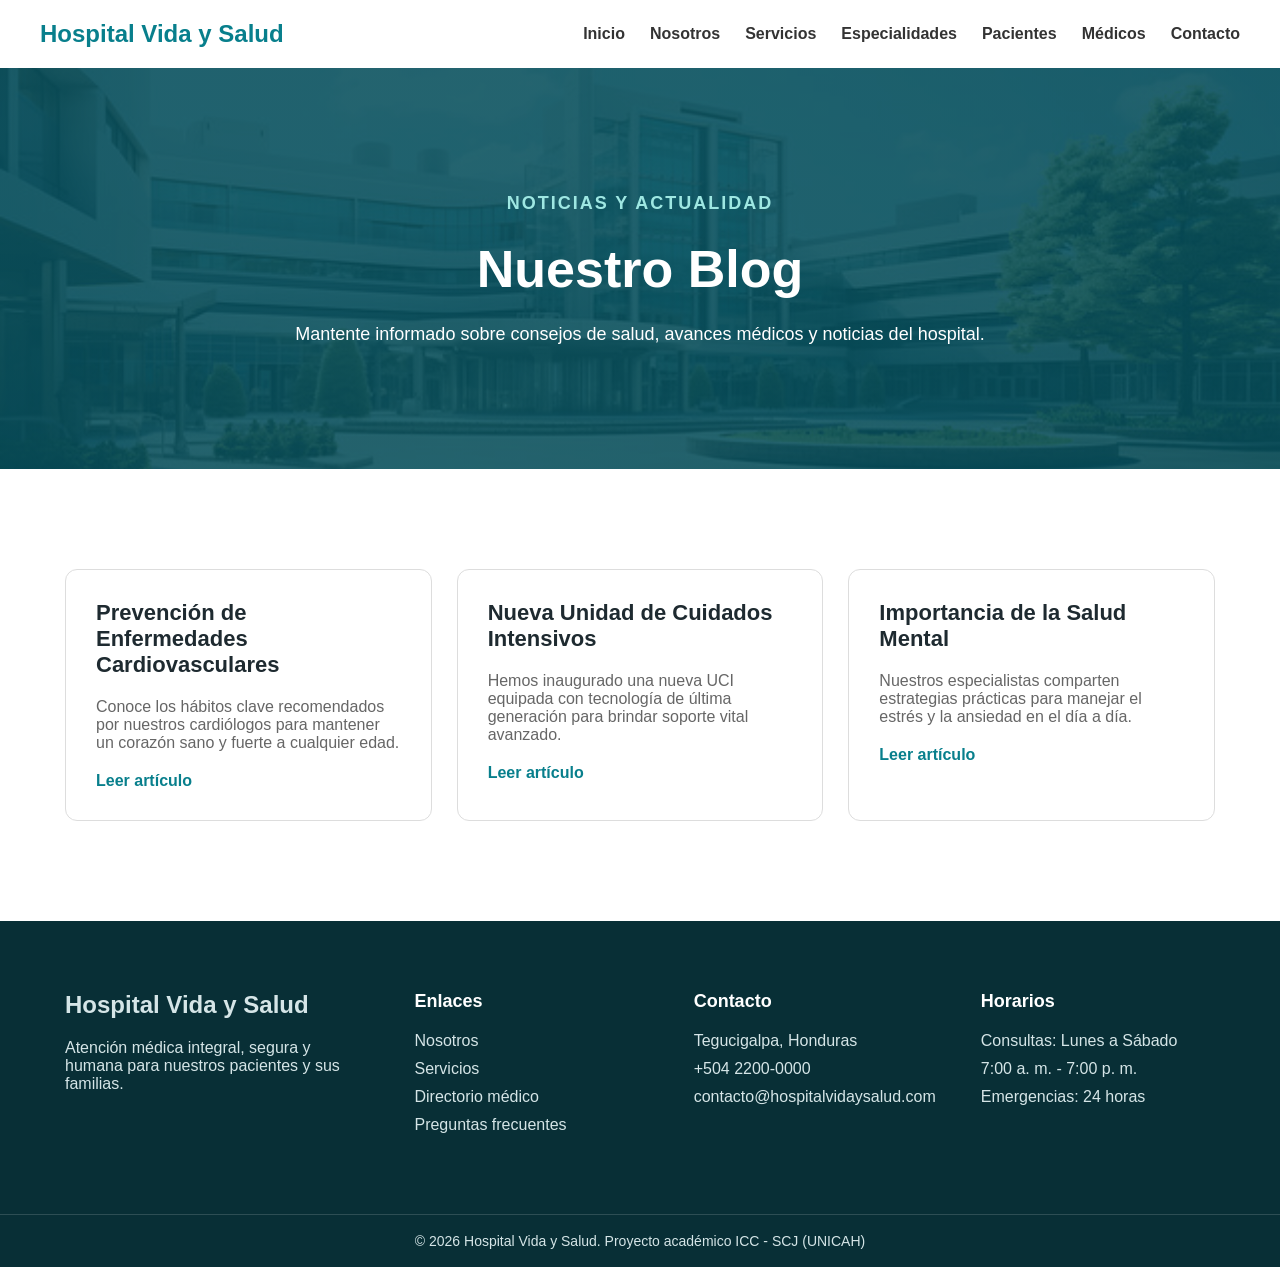
==== blog.html @ 75628f08 "mi parte Junior Carcamo" ====
<!DOCTYPE html>
<html lang="es">
<head>
    <meta charset="UTF-8">
    <meta name="viewport" content="width=device-width, initial-scale=1.0">
    <meta name="description" content="Blog y noticias del Hospital Vida y Salud.">
    <link rel="stylesheet" href="CSS/estilos.css">
    <link rel="stylesheet" href="CSS/estilos-int4.css">
    <title>Blog | Hospital Vida y Salud</title>
</head>
<body>

    <header class="encabezado">
        <div class="navegacion">
            <a href="index.html" class="logo">Hospital Vida y Salud</a>
            <button class="boton-menu" id="botonMenu" type="button" aria-label="Abrir menú" aria-expanded="false">
                <span></span>
                <span></span>
                <span></span>
            </button>
            <nav class="menu-principal" id="menuPrincipal">
                <ul>
                    <li><a href="index.html">Inicio</a></li>
                    <li><a href="nosotros.html">Nosotros</a></li>
                    <li><a href="servicios.html">Servicios</a></li>
                    <li><a href="especialidades.html">Especialidades</a></li>
                    <li><a href="pacientes.html">Pacientes</a></li>
                    <li><a href="medicos.html">Médicos</a></li>
                    <li><a href="contacto.html">Contacto</a></li>
                </ul>
            </nav>
        </div>
    </header>

    <main>
        <section class="banner-pagina">
            <div class="contenedor-general">
                <p class="subtitulo-seccion">Noticias y Actualidad</p>
                <h1>Nuestro Blog</h1>
                <p>Mantente informado sobre consejos de salud, avances médicos y noticias del hospital.</p>
            </div>
        </section>

        <section class="servicios-destacados">
            <div class="contenedor-general contenedor-servicios animar-scroll">
                <article class="tarjeta-servicio">
                    <h3>Prevención de Enfermedades Cardiovasculares</h3>
                    <p>Conoce los hábitos clave recomendados por nuestros cardiólogos para mantener un corazón sano y fuerte a cualquier edad.</p>
                    <a href="#">Leer artículo</a>
                </article>
                <article class="tarjeta-servicio">
                    <h3>Nueva Unidad de Cuidados Intensivos</h3>
                    <p>Hemos inaugurado una nueva UCI equipada con tecnología de última generación para brindar soporte vital avanzado.</p>
                    <a href="#">Leer artículo</a>
                </article>
                <article class="tarjeta-servicio">
                    <h3>Importancia de la Salud Mental</h3>
                    <p>Nuestros especialistas comparten estrategias prácticas para manejar el estrés y la ansiedad en el día a día.</p>
                    <a href="#">Leer artículo</a>
                </article>
            </div>
        </section>
    </main>

    <button id="btn-volver-arriba" aria-label="Volver al inicio">↑</button>

  <footer class="pie-pagina">
        <div class="contenedor-general contenido-pie">
            <div class="columna-pie">
                <a href="index.html" class="logo logo-pie">Hospital Vida y Salud</a>
                <p>Atención médica integral, segura y humana para nuestros pacientes y sus familias.</p>
            </div>
            <div class="columna-pie">
                <h2>Enlaces</h2>
                <ul>
                    <li><a href="nosotros.html">Nosotros</a></li>
                    <li><a href="servicios.html">Servicios</a></li>
                    <li><a href="medicos.html">Directorio médico</a></li>
                    <li><a href="faq.html">Preguntas frecuentes</a></li>
                </ul>
            </div>
            <div class="columna-pie">
                <h2>Contacto</h2>
                <ul>
                    <li>Tegucigalpa, Honduras</li>
                    <li><a href="tel:+50422000000">+504 2200-0000</a></li>
                    <li><a href="mailto:contacto@hospitalvidaysalud.com">contacto@hospitalvidaysalud.com</a></li>
                </ul>
            </div>
            <div class="columna-pie">
                <h2>Horarios</h2>
                <ul>
                    <li>Consultas: Lunes a Sábado</li>
                    <li>7:00 a. m. - 7:00 p. m.</li>
                    <li>Emergencias: 24 horas</li>
                </ul>
            </div>
        </div>
        <div class="pie-inferior">
            <p>&copy;
                <span id="anioActual"></span>
                Hospital Vida y Salud. Proyecto académico ICC - SCJ (UNICAH)</p>
        </div>
    </footer>
    
    

    <script src="JavaScript/script.js"></script>
    <script src="JavaScript/funciones-int4.js"></script>
</body>
</html>
---- CSS/estilos.css ----
* {
    margin: 0;
    padding: 0;
    box-sizing: border-box;
}

body {
    font-family: Arial, Helvetica, sans-serif;
    color: #333333;
    background-color: #ffffff;
}

h1 {
    color: #087f8c;
}

.encabezado {
    background-color: #ffffff;
}

.barra-superior {
    display: flex;
    justify-content: space-between;
    padding: 8px 40px;
    background-color: #064f5c;
    color: #ffffff;
}

.navegacion {
    position: relative;
    display: flex;
    justify-content: space-between;
    align-items: center;
    padding: 20px 40px;
}

.logo {
    color: #087f8c;
    font-size: 24px;
    font-weight: bold;
    text-decoration: none;
}

.menu-principal ul {
    display: flex;
    gap: 25px;
    list-style: none;
}

.menu-principal a {
    color: #333333;
    font-weight: bold;
    text-decoration: none;
}

.menu-principal a:hover {
    color: #087f8c;
}

.portada {
    position: relative;
    min-height: 600px;
    overflow: hidden;
    background-color: #064f5c;
}

.contenido-portada {
    width: 100%;
    max-width: 1150px;
    margin: 0 auto;
    position: relative;
    z-index: 2;
}

.subtitulo-portada {
    margin-bottom: 15px;
    color: #9ee7e2;
    font-size: 15px;
    font-weight: bold;
    letter-spacing: 2px;
    text-transform: uppercase;
}

.contenido-portada h1, .contenido-portada h2 {
    max-width: 750px;
    margin-bottom: 20px;
    color: #ffffff;
    font-size: 56px;
    line-height: 1.1;
}

.descripcion-portada {
    max-width: 600px;
    margin-bottom: 30px;
    color: #ffffff;
    font-size: 19px;
}

.botones-portada {
    display: flex;
    gap: 15px;
}

.boton {
    display: inline-block;
    padding: 14px 25px;
    border: 2px solid #087f8c;
    border-radius: 6px;
    background-color: #087f8c;
    color: #ffffff;
    font-weight: bold;
    text-decoration: none;
    transition: background-color 0.3s, transform 0.3s;
}

.boton:hover {
    background-color: #064f5c;
    border-color: #064f5c;
    transform: translateY(-3px);
}

.boton-secundario {
    border-color: #ffffff;
    background-color: transparent;
}

.boton-secundario:hover {
    background-color: #ffffff;
    border-color: #ffffff;
    color: #064f5c;
}

.accesos-rapidos {
    position: relative;
    margin-top: -45px;
    padding: 0 40px;
}

.contenedor-accesos {
    max-width: 1150px;
    margin: 0 auto;
    display: grid;
    grid-template-columns: repeat(5, 1fr);
    background-color: #ffffff;
    border-radius: 12px;
    box-shadow: 0 10px 30px rgba(0, 0, 0, 0.15);
    overflow: hidden;
}

.tarjeta-acceso {
    min-height: 135px;
    display: flex;
    align-items: center;
    gap: 20px;
    padding: 25px;
    border-right: 1px solid #dddddd;
    color: #333333;
    text-decoration: none;
    transition: background-color 0.3s;
}

.tarjeta-acceso:last-child {
    border-right: none;
}

.tarjeta-acceso:hover {
    background-color: #e8f7f8;
}

.numero-acceso {
    min-width: 55px;
    height: 55px;
    display: flex;
    justify-content: center;
    align-items: center;
    border-radius: 10px;
    background-color: #087f8c;
    color: #ffffff;
    font-size: 18px;
    font-weight: bold;
}

.contenido-acceso h2 {
    margin-bottom: 5px;
    color: #1e2a30;
    font-size: 18px;
}

.contenido-acceso p {
    color: #666666;
    font-size: 14px;
}

.contenedor-general {
    max-width: 1150px;
    margin: 0 auto;
}

.servicios-destacados {
    padding: 100px 40px;
    background-color: #ffffff;
}

.encabezado-seccion {
    max-width: 750px;
    margin: 0 auto 45px;
    text-align: center;
}

.subtitulo-seccion {
    margin-bottom: 10px;
    color: #9ee7e2;
    font-size: 14px;
    font-weight: bold;
    letter-spacing: 2px;
    text-transform: uppercase;
}

.encabezado-seccion h2 {
    margin-bottom: 15px;
    color: #1e2a30;
    font-size: 38px;
}

.encabezado-seccion p {
    color: #666666;
    font-size: 17px;
}

.contenedor-servicios {
    display: grid;
    grid-template-columns: repeat(3, 1fr);
    gap: 25px;
}

.tarjeta-servicio {
    padding: 30px;
    border: 1px solid #dddddd;
    border-radius: 12px;
    background-color: #ffffff;
    transition: transform 0.3s, box-shadow 0.3s;
}

.tarjeta-servicio:hover {
    transform: translateY(-8px);
    box-shadow: 0 12px 30px rgba(0, 0, 0, 0.12);
}

.icono-servicio {
    width: 60px;
    height: 60px;
    display: flex;
    justify-content: center;
    align-items: center;
    margin-bottom: 20px;
    border-radius: 12px;
    background-color: #e8f7f8;
    color: #064f5c;
    font-weight: bold;
}

.tarjeta-servicio h3 {
    margin-bottom: 20px;
    color: #1e2a30;
    font-size: 22px;
}

.tarjeta-servicio p {
    margin-bottom: 20px;
    color: #666666;
}

.tarjeta-servicio a {
    color: #087f8c;
    font-weight: bold;
    text-decoration: none;
}

.tarjeta-servicio a:hover {
    color: #064f5c;
    text-decoration: underline;
}

.presentacion-hospital {
    padding: 100px 40px;
    background-color: #f5f7f8;
}

.contenido-presentacion {
    display: grid;
    grid-template-columns: 1fr 1fr;
    align-items: center;
    gap: 70px;
}

.texto-presentacion h2 {
    margin-bottom: 20px;
    color: #1e2a30;
    font-size: 40px;
}

.texto-presentacion p {
    margin-bottom: 18px;
    color: #666666;
    font-size: 17px;
}

.texto-presentacion .boton {
    margin-top: 10px;
}

.estadisticas-hospital {
    display: grid;
    grid-template-columns: repeat(2, 1fr);
    gap: 20px;
}

.tarjeta-estadistica {
    min-height: 160px;
    display: flex;
    flex-direction: column;
    justify-content: center;
    padding: 30px;
    border-radius: 12px;
    background-color: #ffffff;
    box-shadow: 0 10px 25px rgba(0, 0, 0, 0.10);
}

.tarjeta-estadistica strong {
    margin-bottom: 10px;
    color: #087f8c;
    font-size: 32px;
}

.tarjeta-estadistica span {
    color: #555555;
    font-size: 16px;
}

.llamado-cita {
    padding: 70px 40px;
    background-color: #087f8c;
}

.contenido-llamado {
    display: flex;
    justify-content: space-between;
    align-items: center;
    gap: 40px;
}

.subtitulo-llamado {
    margin-bottom: 10px;
    color: #bdf5f3;
    font-size: 14px;
    font-weight: bold;
    letter-spacing: 2px;
    text-transform: uppercase;
}

.contenido-llamado h2 {
    margin-bottom: 15px;
    color: #ffffff;
    font-size: 38px;
}

.contenido-llamado p {
    max-width: 750px;
    color: #ffffff;
    font-size: 17px;
}

.boton-claro {
    flex-shrink: 0;
    border-color: #ffffff;
    background-color: #ffffff;
    color: #064f5c;
}

.boton-claro:hover {
    border-color: #064f5c;
    background-color: #064f5c;
    color: #ffffff;
}

.pie-pagina {
    background-color: #082f36;
    color: #d5e5e7;
}

.contenido-pie {
    display: grid;
    grid-template-columns: 1.3fr 1fr 1fr 1fr;
    gap: 45px;
    padding: 70px 0;
}

.logo-pie {
    display: inline-block;
    margin-bottom: 20px;
    color: #ffffff;
}

.columna-pie h2 {
    margin-bottom: 20px;
    color: #ffffff;
    font-size: 18px;
}

.columna-pie p {
    color: #d5e5e7;
}

.columna-pie ul {
    list-style: none;
}

.columna-pie li {
    margin-bottom: 10px;
}

.columna-pie a {
    color: #d5e5e7;
    text-decoration: none;
}

.columna-pie a:hover {
    color: #ffffff;
    text-decoration: underline;
}

.pie-inferior {
    padding: 18px 20px;
    border-top: 1px solid rgba(255, 255, 255, 0.15);
    text-align: center;
}

.pie-inferior p {
    color: #d5e5e7;
    font-size: 14px;
}

.boton-menu {
    display: none;
    width: 45px;
    height: 45px;
    border: none;
    background-color: transparent;
    cursor: pointer;
}

.boton-menu span {
    display: block;
    width: 28px;
    height: 3px;
    margin: 5px auto;
    border-radius: 3px;
    background-color: #064f5c;
    transition: transform 0.3s, opacity 0.3s;
}

.diapositiva {
    position: absolute;
    top: 0;
    left: 0;
    width: 100%;
    min-height: 600px;
    display: flex;
    align-items: center;
    padding: 80px 40px;
    opacity: 0;
    visibility: hidden;
    transition: opacity 0.7s ease;
}

.diapositiva:first-of-type {
    background: linear-gradient(rgba(6, 79, 92, 0.88), rgba(6, 79, 92, 0.65)), url("../img/portada-hospital.jpg");
    background-size: cover;
    background-position: center;
    background-repeat: no-repeat;
}

.diapositiva:nth-of-type(2) {
    background: linear-gradient(rgba(91, 19, 27, 0.88), rgba(145, 35, 45, 0.65)), url("../img/emergencias-hospital.jpg");
    background-size: cover;
    background-position: center;
    background-repeat: no-repeat;
}

.diapositiva.activa {
    opacity: 1;
    visibility: visible;
}

.boton-emergencia {
    border-color: #d9363e;
    background-color: #d9363e;
}

.boton-emergencia:hover {
    border-color: #a9222a;
    background-color: #a9222a;
}

.controles-carrusel {
    position: absolute;
    left: 50%;
    bottom: 30px;
    z-index: 20;
    display: flex;
    align-items: center;
    gap: 18px;
    transform: translateX(-50%);
}

.boton-carrusel {
    width: 42px;
    height: 42px;
    display: flex;
    justify-content: center;
    align-items: center;
    border: 1px solid rgba(255, 255, 255, 0.70);
    border-radius: 50%;
    background-color: rgba(0, 0, 0, 0.25);
    color: #ffffff;
    font-size: 20px;
}

.boton-carrusel:hover {
    background-color: rgba(0, 0, 0, 0.55);
}

.indicadores-carrusel {
    display: flex;
    gap: 8px;
}

.indicador {
    width: 11px;
    height: 11px;
    border: none;
    border-radius: 50%;
    background-color: rgba(255, 255, 255, 0.45);
}

.indicador.activo {
    background-color: #ffffff;
    transform: scale(1.2);
}

.boton-arriba {
    position: fixed;
    right: 25px;
    bottom: 25px;
    width: 48px;
    height: 48px;
    display: flex;
    justify-content: center;
    align-items: center;
    border: none;
    border-radius: 50%;
    background-color: #087f8c;
    color: #ffffff;
    font-size: 22px;
    font-weight: bold;
    cursor: pointer;
    opacity: 0;
    visibility: hidden;
    transform: translateY(15px);
    transition: opacity 0.3s, visibility 0.3s, transform 0.3s, background-color 0.3s;
}

.boton-arriba:hover {
    background-color: #064f5c;
}

.boton-arriba.visible {
    opacity: 1;
    visibility: visible;
    transform: translateY(0);
}

@media screen and (max-width: 950px) {
    .contenedor-servicios {
        grid-template-columns: repeat(2, 1fr);
    }

    .contenido-presentacion {
        grid-template-columns: 1fr;
        gap: 45px;
    }

    .contenido-pie {
        grid-template-columns: repeat(2, 1fr);
    }
}

@media screen and (max-width: 768px) {
    .barra-superior {
        flex-direction: column;
        align-items: center;
        gap: 5px;
        padding: 10px 20px;
        text-align: center;
    }

    .navegacion {
        padding: 18px 20px;
    }

    .boton-menu {
        display: block;
    }

    .menu-principal {
        position: absolute;
        top: 100%;
        left: 0;
        width: 100%;
        max-height: 0;
        overflow: hidden;
        background-color: #ffffff;
        transition: max-height 0.4s ease;
    }

    .menu-principal.menu-abierto {
        max-height: 450px;
        box-shadow: 0 10px 20px rgba(0, 0, 0, 0.12);
    }

    .menu-principal ul {
        flex-direction: column;
        gap: 0;
        padding: 15px 20px;
    }

    .menu-principal li {
        width: 100%;
    }
    .menu-principal a {
        display: block;
        padding: 14px 10px;
        border-bottom: 1px solid #dddddd;
    }

    .portada {
        min-height: 540px;
    }

    .contenido-portada h1, .contenido-portada h2 {
        font-size: 38px;
    }

    .descripcion-portada {
        font-size: 17px;
    }

    .botones-portada {
        flex-direction: column;
    }

    .boton {
        width: 100%;
        text-align: center;
    }

    .accesos-rapidos {
        margin-top: -25px;
        padding: 0 20px;
    }

    .contenedor-accesos {
        grid-template-columns: 1fr;
    }

    .tarjeta-acceso {
        border-right: none;
        border-bottom: 1px solid #dddddd;
    }

    .tarjeta-acceso:last-child {
        border-bottom: none;
    }

    .servicios-destacados {
        padding: 70px 20px;
    }

    .encabezado-seccion h2 {
        font-size: 30px;
    }

    .contenedor-servicios {
        grid-template-columns: 1fr;
    }

    .tarjeta-servicio {
        padding: 25px;
    }

    .presentacion-hospital {
        padding: 70px 20px;
    }

    .texto-presentacion h2 {
        font-size: 30px;
    }

    .estadisticas-hospital {
        grid-template-columns: 1fr;
    }

    .tarjeta-estadistica {
        min-height: 130px;
        padding: 25px;
    }

    .llamado-cita {
        padding: 60px 20px;
    }

    .contenido-llamado {
        flex-direction: column;
        align-items: flex-start;
    }

    .contenido-llamado h2 {
        font-size: 30px;
    }

    .boton-claro {
        width: 100%;
        text-align: center;
    }

    .contenido-pie {
        grid-template-columns: 1fr;
        padding: 55px 20px;
    }

    .boton-menu.activo span:nth-child(1) {
        transform: translateY(8px) rotate(45deg);
    }

    .boton-menu.activo span:nth-child(2) {
        opacity: 0;
    }

    .boton-menu.activo span:nth-child(3) {
        transform: translateY(-8px) rotate(-45deg);
    }

    .diapositiva {
        min-height: 540px;
        padding: 60px 20px 100px;
    }

    .controles-carrusel {
        bottom: 24px;
    }

    .boton-arriba {
        right: 15px;
        bottom: 15px;
        width: 44px;
        height: 44px;
    }
}


.banner-interno {
    padding: 90px 40px 70px;
    text-align: center;
    background: linear-gradient(rgba(6, 79, 92, 0.92), rgba(6, 79, 92, 0.92)), url("../img/portada-hospital.jpg");
    background-size: cover;
    background-position: center;
}
 
.banner-interno .subtitulo-portada {
    justify-content: center;
}
 
.banner-interno h1 {
    max-width: 700px;
    margin: 0 auto 12px;
    color: #ffffff;
    font-size: 42px;
}
 
.banner-interno p {
    max-width: 650px;
    margin: 0 auto;
    color: #d5e5e7;
    font-size: 17px;
}

.seccion-buscador {
    padding: 70px 40px 30px;
}
 
.formulario-busqueda {
    display: grid;
    grid-template-columns: 1fr 1fr auto auto;
    gap: 15px;
    align-items: end;
    padding: 30px;
    border: 1px solid #dddddd;
    border-radius: 12px;
    background-color: #f5f7f8;
}
 
.campo-busqueda label {
    display: block;
    margin-bottom: 8px;
    color: #1e2a30;
    font-weight: bold;
    font-size: 14px;
}
 
.campo-busqueda input,
.campo-busqueda select {
    width: 100%;
    padding: 12px 14px;
    border: 1px solid #cccccc;
    border-radius: 6px;
    font-family: inherit;
    font-size: 15px;
    color: #333333;
}
 
.campo-busqueda input:focus,
.campo-busqueda select:focus {
    outline: none;
    border-color: #087f8c;
}
 
.boton-limpio {
    border-color: #087f8c;
    background-color: transparent;
    color: #087f8c;
}
 
.boton-limpio:hover {
    background-color: #087f8c;
    color: #ffffff;
}
 
.seccion-resultados {
    padding: 40px 40px 100px;
}
 
.contador-resultados {
    margin-bottom: 25px;
    color: #666666;
    font-size: 15px;
}
 
.contador-resultados strong {
    color: #087f8c;
}
 
.contenedor-medicos {
    max-width: 1150px;
    margin: 0 auto;
    display: grid;
    grid-template-columns: repeat(2, 1fr);
    gap: 25px;
}
 
.tarjeta-medico {
    display: flex;
    gap: 20px;
    padding: 28px;
    border: 1px solid #dddddd;
    border-radius: 12px;
    background-color: #ffffff;
    transition: transform 0.3s, box-shadow 0.3s;
}
 
.tarjeta-medico:hover {
    transform: translateY(-6px);
    box-shadow: 0 12px 30px rgba(0, 0, 0, 0.10);
}
 
.avatar-medico {
    flex-shrink: 0;
    width: 65px;
    height: 65px;
    display: flex;
    justify-content: center;
    align-items: center;
    border-radius: 50%;
    background-color: #e8f7f8;
    color: #064f5c;
    font-weight: bold;
    font-size: 20px;
}
 
.info-medico h3 {
    margin-bottom: 4px;
    color: #1e2a30;
    font-size: 19px;
}
 
.especialidad-medico {
    display: inline-block;
    margin-bottom: 10px;
    padding: 3px 12px;
    border-radius: 20px;
    background-color: #e8f7f8;
    color: #087f8c;
    font-size: 13px;
    font-weight: bold;
}
 
.info-medico p {
    margin-bottom: 4px;
    color: #666666;
    font-size: 14px;
}
 
.info-medico p strong {
    color: #333333;
}
 
.sin-resultados {
    max-width: 1150px;
    margin: 0 auto;
    padding: 50px 20px;
    text-align: center;
    color: #666666;
    font-size: 17px;
}
 
.seccion-formulario {
    padding: 70px 40px 100px;
}
 
.contenedor-formulario {
    max-width: 780px;
    margin: 0 auto;
    padding: 45px;
    border: 1px solid #dddddd;
    border-radius: 12px;
    background-color: #ffffff;
    box-shadow: 0 10px 30px rgba(0, 0, 0, 0.06);
}
 
.fila-formulario {
    display: grid;
    grid-template-columns: 1fr 1fr;
    gap: 20px;
}
 
.grupo-campo {
    margin-bottom: 22px;
}
 
.grupo-campo label {
    display: block;
    margin-bottom: 8px;
    color: #1e2a30;
    font-weight: bold;
    font-size: 14px;
}
 
.grupo-campo .indicador-requerido {
    color: #d9363e;
}
 
.grupo-campo input,
.grupo-campo select,
.grupo-campo textarea {
    width: 100%;
    padding: 13px 15px;
    border: 1px solid #cccccc;
    border-radius: 6px;
    font-family: inherit;
    font-size: 15px;
    color: #333333;
    transition: border-color 0.3s;
}
 
.grupo-campo textarea {
    min-height: 130px;
    resize: vertical;
}
 
.grupo-campo input:focus,
.grupo-campo select:focus,
.grupo-campo textarea:focus {
    outline: none;
    border-color: #087f8c;
}
 
.grupo-campo input.campo-invalido,
.grupo-campo select.campo-invalido,
.grupo-campo textarea.campo-invalido {
    border-color: #d9363e;
    background-color: #fdf1f1;
}
 
.texto-ayuda {
    margin-top: 6px;
    color: #999999;
    font-size: 13px;
}
 
.mensaje-error {
    display: none;
    margin-top: 6px;
    color: #d9363e;
    font-size: 13px;
    font-weight: bold;
}
 
.mensaje-error.visible {
    display: block;
}
 
.mensaje-formulario {
    display: none;
    margin-bottom: 25px;
    padding: 16px 20px;
    border-radius: 8px;
    font-size: 15px;
}
 
.mensaje-formulario.visible {
    display: block;
}
 
.mensaje-formulario.exito {
    border: 1px solid #9fd8b1;
    background-color: #eafaf0;
    color: #1f7a3f;
}
 
.mensaje-formulario.error {
    border: 1px solid #f0b4b8;
    background-color: #fdf1f1;
    color: #a3222a;
}
 
.boton-formulario {
    width: 100%;
    padding: 15px;
    border: none;
    border-radius: 6px;
    cursor: pointer;
    font-size: 16px;
}
 
@media screen and (max-width: 950px) {
    .contenedor-medicos {
        grid-template-columns: 1fr;
    }
}
 
@media screen and (max-width: 768px) {
    .banner-interno {
        padding: 70px 20px 50px;
    }
 
    .banner-interno h1 {
        font-size: 30px;
    }
 
    .seccion-buscador,
    .seccion-resultados,
    .seccion-formulario {
        padding: 40px 20px 60px;
    }
 
    .formulario-busqueda {
        grid-template-columns: 1fr;
    }
 
    .fila-formulario {
        grid-template-columns: 1fr;
        gap: 0;
    }
 
    .contenedor-formulario {
        padding: 28px 22px;
    }
 
    .tarjeta-medico {
        flex-direction: column;
    }
}
 
.banner-pagina{
    padding:120px 40px;
    background:linear-gradient(rgba(6,79,92,.88),rgba(6,79,92,.88)),
    url("../img/portada-hospital.jpg");
    background-size:cover;
    background-position:center;
    text-align:center;
    color:#ffffff;
}

.banner-pagina h1{
    margin:20px 0;
    color:#ffffff;
    font-size:52px;
}

.banner-pagina p{
    max-width:700px;
    margin:auto;
    font-size:18px;
    line-height:1.7;
}

.contenido-pagina{
    padding:90px 40px;
    background:#ffffff;
}

.texto-nosotros{
    max-width:900px;
    margin:auto;
    text-align:center;
}

.texto-nosotros p{
    margin-bottom:20px;
    color:#666666;
    font-size:17px;
    line-height:1.8;
}

.tarjetas-informacion{
    display:grid;
    grid-template-columns:repeat(3,1fr);
    gap:25px;
    margin-top:50px;
}

.tarjeta-info{
    padding:35px;
    background:#ffffff;
    border-radius:12px;
    border:1px solid #dddddd;
    box-shadow:0 10px 25px rgba(0,0,0,.08);
    transition:.3s;
}

.tarjeta-info:hover{
    transform:translateY(-8px);
    box-shadow:0 15px 30px rgba(0,0,0,.15);
}

.tarjeta-info h3{
    margin-bottom:18px;
    color:#087f8c;
    font-size:24px;
}

.tarjeta-info p{
    color:#666666;
    line-height:1.7;
}

.lista-servicios{
    display:grid;
    grid-template-columns:repeat(2,1fr);
    gap:30px;
    margin-top:50px;
}

.item-servicio{
    display:flex;
    gap:20px;
    align-items:flex-start;
    padding:25px;
    border-radius:12px;
    background:#ffffff;
    box-shadow:0 8px 20px rgba(0,0,0,.08);
}

.item-servicio h3{
    color:#087f8c;
    margin-bottom:10px;
}

.item-servicio p{
    color:#666666;
}

.especialidades-grid{
    display:grid;
    grid-template-columns:repeat(3,1fr);
    gap:25px;
    margin-top:40px;
}

.especialidad{
    padding:30px;
    border-radius:12px;
    text-align:center;
    border:1px solid #dddddd;
    transition:.3s;
    background:#ffffff;
}

.especialidad:hover{
    background:#087f8c;
    color:#ffffff;
    transform:translateY(-8px);
}

.especialidad:hover h3,
.especialidad:hover p{
    color:#ffffff;
}

.especialidad h3{
    margin:18px 0;
    color:#087f8c;
}

.especialidad p{
    color:#666666;
}

.paciente-info{
    display:grid;
    grid-template-columns:repeat(2,1fr);
    gap:30px;
    margin-top:40px;
}

.paciente-card{
    padding:30px;
    border-left:6px solid #087f8c;
    background:#f8f8f8;
    border-radius:10px;
}

.paciente-card h3{
    margin-bottom:15px;
    color:#087f8c;
}

.paciente-card p,
.paciente-card li{
    color:#666666;
    line-height:1.8;
}

.paciente-card ul{
    margin-left:20px;
}

.tabla-horarios{
    width:100%;
    border-collapse:collapse;
    margin-top:40px;
}

.tabla-horarios th{
    background:#087f8c;
    color:#ffffff;
    padding:15px;
}

.tabla-horarios td{
    padding:15px;
    border:1px solid #dddddd;
    text-align:center;
}

.tabla-horarios tr:nth-child(even){
    background:#f5f7f8;
}

.faq{
    display:grid;
    gap:20px;
    margin-top:40px;
}

.faq-item{
    padding:25px;
    border-radius:10px;
    border-left:5px solid #087f8c;
    background:#ffffff;
    box-shadow:0 8px 20px rgba(0,0,0,.08);
}

.faq-item h3{
    margin-bottom:10px;
    color:#087f8c;
}

.faq-item p{
    color:#666666;
    line-height:1.8;
}


/*=========================================
            RESPONSIVE

@media(max-width:950px){

    .tarjetas-informacion{
        grid-template-columns:repeat(2,1fr);
    }

    .especialidades-grid{
        grid-template-columns:repeat(2,1fr);
    }

    .lista-servicios{
        grid-template-columns:1fr;
    }

}

@media(max-width:768px){

    .banner-pagina{
        padding:90px 20px;
    }

    .banner-pagina h1{
        font-size:36px;
    }

    .contenido-pagina{
        padding:60px 20px;
    }

    .tarjetas-informacion,
    .especialidades-grid,
    .paciente-info{
        grid-template-columns:1fr;
    }

    .tabla-horarios{
        display:block;
        overflow-x:auto;
    }

}

/* ============================================= */
/* FLUJO DE AGENDAMIENTO: resumen del médico y recibo de cita */
/* (agregado sobre el trabajo de banner-pagina / contenido-pagina ya existente) */
/* ============================================= */

.boton-pequeno {
    display: inline-block;
    margin-top: 6px;
    padding: 9px 18px;
    font-size: 14px;
}

.aviso-sin-medico {
    padding: 40px 30px;
    text-align: center;
    border: 1px dashed #cccccc;
    border-radius: 10px;
    background-color: #f5f7f8;
}

.aviso-sin-medico p {
    margin-bottom: 18px;
    color: #666666;
    font-size: 16px;
}

.resumen-medico {
    display: flex;
    justify-content: space-between;
    align-items: center;
    gap: 20px;
    margin-bottom: 30px;
    padding: 22px 26px;
    border-radius: 10px;
    background-color: #e8f7f8;
}

.etiqueta-resumen {
    display: block;
    margin-bottom: 4px;
    color: #087f8c;
    font-size: 13px;
    font-weight: bold;
    text-transform: uppercase;
    letter-spacing: 1px;
}

.resumen-medico-info h3 {
    margin-bottom: 6px;
    color: #1e2a30;
    font-size: 20px;
}

.resumen-medico-info .especialidad-medico {
    margin-bottom: 8px;
}

.resumen-medico-info .texto-ayuda {
    color: #064f5c;
    font-size: 14px;
    margin-top: 4px;
}

.enlace-cambiar {
    flex-shrink: 0;
    color: #087f8c;
    font-weight: bold;
    font-size: 14px;
    text-decoration: underline;
    white-space: nowrap;
}

.enlace-cambiar:hover {
    color: #064f5c;
}

/* ----- Recibo ----- */

.recibo-cita {
    padding: 35px;
    border: 1px solid #dddddd;
    border-radius: 12px;
    background-color: #ffffff;
}

.recibo-encabezado {
    display: flex;
    justify-content: space-between;
    align-items: center;
    margin-bottom: 25px;
    padding-bottom: 20px;
    border-bottom: 2px dashed #dddddd;
}

.recibo-encabezado h3 {
    color: #1e2a30;
    font-size: 20px;
}

.recibo-numero {
    padding: 6px 14px;
    border-radius: 20px;
    background-color: #087f8c;
    color: #ffffff;
    font-size: 13px;
    font-weight: bold;
}

.recibo-cuerpo {
    margin-bottom: 20px;
}

.recibo-fila {
    display: flex;
    justify-content: space-between;
    gap: 20px;
    padding: 10px 0;
}

.recibo-fila span {
    color: #666666;
    font-size: 15px;
}

.recibo-fila strong {
    color: #1e2a30;
    font-size: 15px;
    text-align: right;
}

.recibo-separador {
    margin: 8px 0;
    border-top: 1px dashed #dddddd;
}

.recibo-nota {
    margin-bottom: 25px;
    color: #666666;
    font-size: 14px;
    font-style: italic;
}

.recibo-acciones {
    display: flex;
    gap: 15px;
}

.recibo-acciones .boton {
    flex: 1;
    text-align: center;
}

.boton-secundario-claro {
    border-color: #087f8c;
    background-color: transparent;
    color: #087f8c;
}

.boton-secundario-claro:hover {
    background-color: #087f8c;
    color: #ffffff;
}

@media print {
    .encabezado, .banner-interno, .pie-pagina, .boton-arriba,
    .resumen-medico, .recibo-acciones, .mensaje-formulario {
        display: none !important;
    }

    .seccion-formulario {
        padding: 0;
    }

    .contenedor-formulario {
        box-shadow: none;
        border: none;
    }
}

@media screen and (max-width: 768px) {
    .resumen-medico {
        flex-direction: column;
        align-items: flex-start;
    }

    .recibo-cita {
        padding: 24px 20px;
    }

    .recibo-acciones {
        flex-direction: column;
    }
}
---- CSS/estilos-int4.css ----
.faq-seccion {
    padding: 60px 40px;
    background-color: #f5f7f8;
}
.faq-contenedor {
    max-width: 800px;
}
.accordion-item {
    background-color: #ffffff;
    border: 1px solid #dddddd;
    border-radius: 8px;
    margin-bottom: 15px;
    overflow: hidden;
    box-shadow: 0 4px 6px rgba(0, 0, 0, 0.05);
}
.accordion-header {
    width: 100%;
    text-align: left;
    padding: 20px;
    background-color: #ffffff;
    color: #1e2a30;
    border: none;
    font-size: 18px;
    font-weight: bold;
    cursor: pointer;
    transition: background-color 0.3s, color 0.3s;
}
.accordion-header:hover, .accordion-header.activo {
    background-color: #e8f7f8;
    color: #087f8c;
}
.accordion-content {
    max-height: 0;
    overflow: hidden;
    transition: max-height 0.3s ease-out;
    background-color: #ffffff;
}
.accordion-content p {
    padding: 0 20px 20px 20px;
    color: #666666;
    line-height: 1.6;
}

#btn-volver-arriba {
    position: fixed;
    bottom: 30px;
    right: 30px;
    background-color: #087f8c;
    color: #ffffff;
    border: none;
    border-radius: 50%;
    width: 50px;
    height: 50px;
    font-size: 24px;
    cursor: pointer;
    opacity: 0;
    visibility: hidden;
    box-shadow: 0 4px 10px rgba(0, 0, 0, 0.2);
    transition: all 0.3s;
    z-index: 9999;
}
#btn-volver-arriba.mostrar {
    opacity: 1;
    visibility: visible;
}
#btn-volver-arriba:hover {
    background-color: #064f5c;
    transform: translateY(-5px);
}

.animar-scroll {
    opacity: 0;
    transform: translateY(30px);
    transition: opacity 0.8s ease-out, transform 0.8s ease-out;
}
.animar-scroll.visible {
    opacity: 1;
    transform: translateY(0);
}
.contenido-emergencias {
    padding: 80px 40px;
}
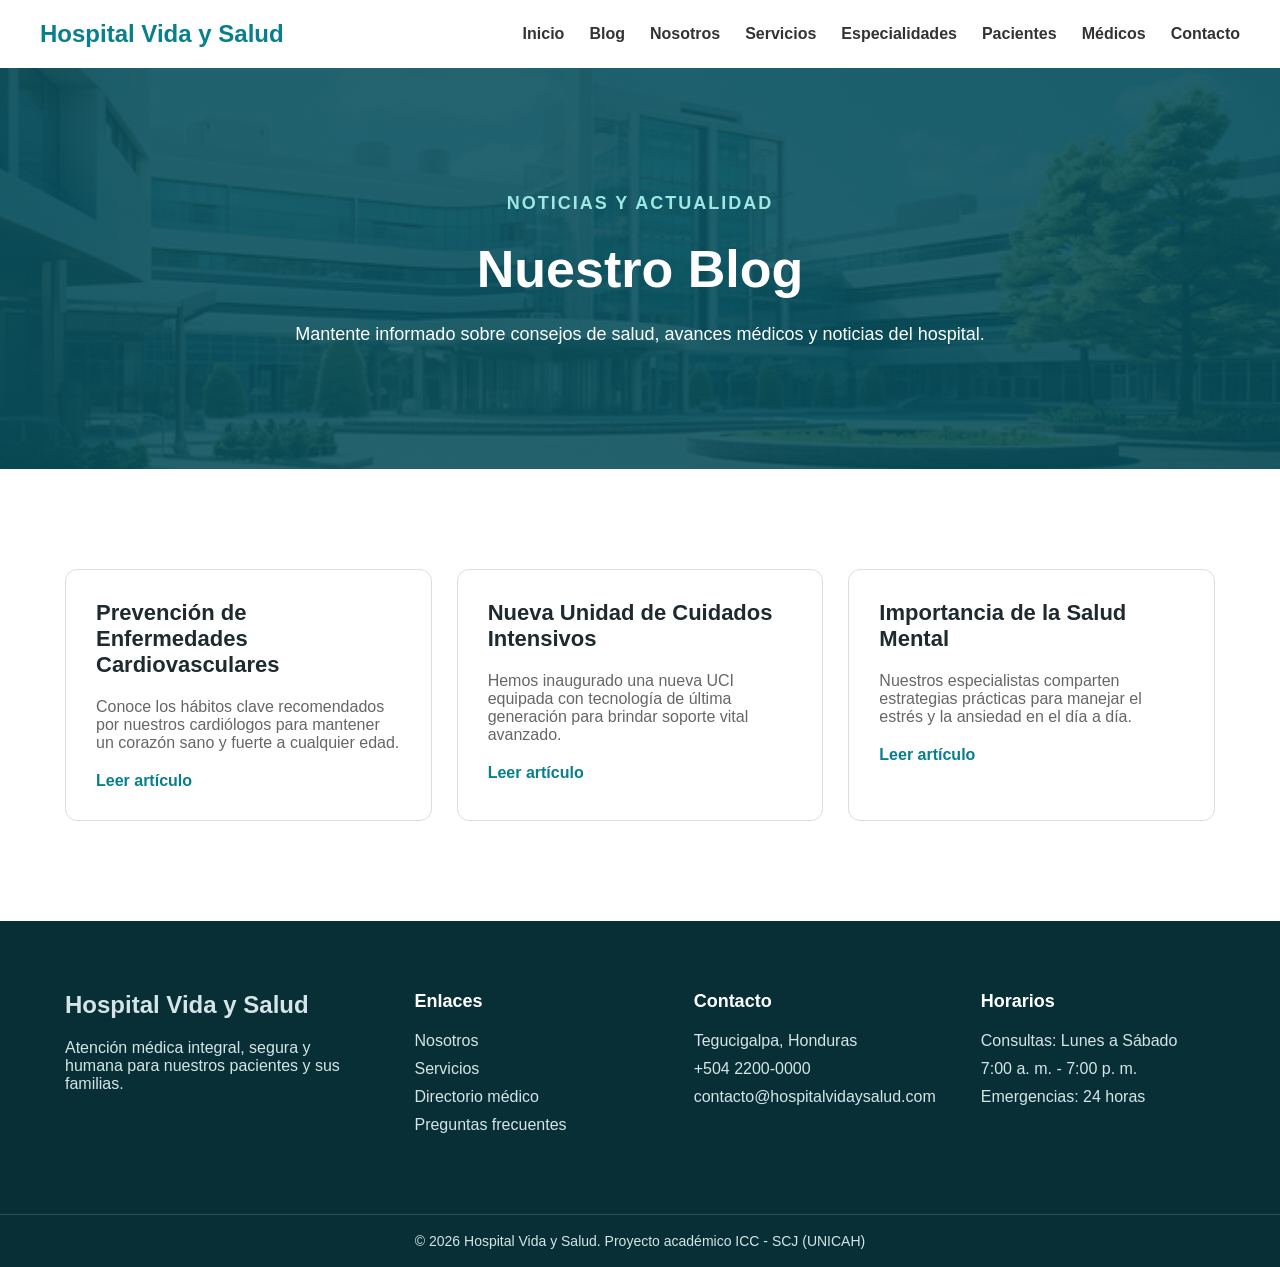
==== commit df2f177f: "Modificación del header en todas las pantallas" ====
--- a/blog.html
+++ b/blog.html
@@ -21,6 +21,7 @@
             <nav class="menu-principal" id="menuPrincipal">
                 <ul>
                     <li><a href="index.html">Inicio</a></li>
+                    <li><a href="blog.html">Blog</a></li>
                     <li><a href="nosotros.html">Nosotros</a></li>
                     <li><a href="servicios.html">Servicios</a></li>
                     <li><a href="especialidades.html">Especialidades</a></li>
